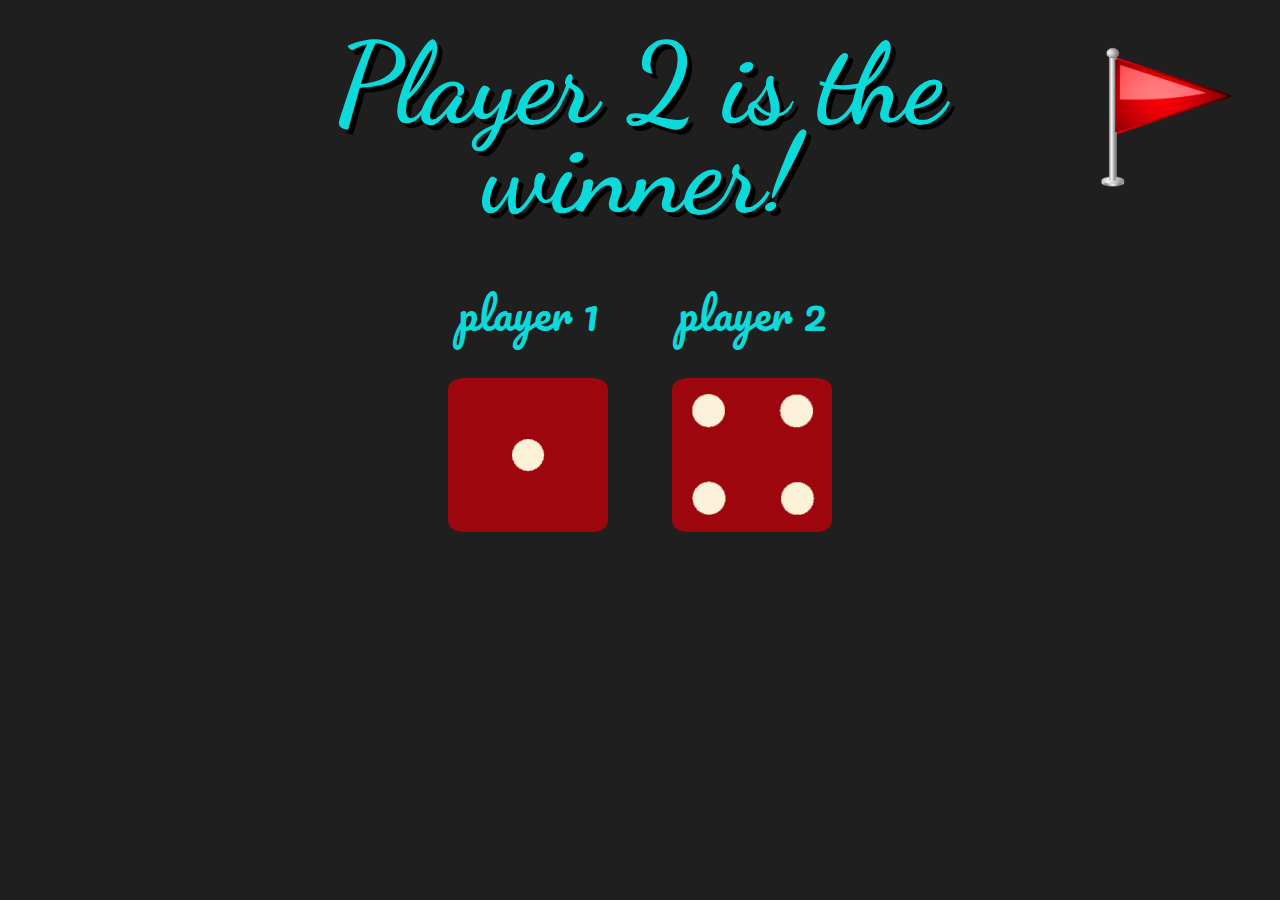
==== DICE GAME/index.html @ a3c56ada "Add files via upload" ====
<!DOCTYPE html>
<html lang="en">
  <head>
    <meta charset="UTF-8" />
    <meta http-equiv="X-UA-Compatible" content="IE=edge" />
    <meta name="viewport" content="width=device-width, initial-scale=1.0" />
    <title>Dice game</title>
    <!-- fonts -->
    <link rel="preconnect" href="https://fonts.googleapis.com" />
    <link rel="preconnect" href="https://fonts.gstatic.com" crossorigin />
    <link
      href="https://fonts.googleapis.com/css2?family=Dancing+Script:wght@700&family=Pacifico&display=swap"
      rel="stylesheet"
    />

    <!-- style sheets  -->
    <link rel="stylesheet" href="styles/style.css" />
  </head>
  <body>
    <section>
      <!-------------------------- title -->

      <div class="title-container">
        <img src="images\flag.png" class="flag hidden" alt="" srcset="" />
        <h1>Refresh Me</h1>
        <img src="images\flag.png" class="flag hidden" alt="" srcset="" />
      </div>
      <!-------------------------- dices -->
      <div class="dice-container">
        <div>
          <h2>player 1</h2>
          <img src="images\dice6.png" class="dice-img" alt="" />
        </div>
        <div>
          <h2>player 2</h2>
          <img src="images\dice6.png" class="dice-img" alt="" />
        </div>
      </div>
      <script src="scripts\index.js"></script>
      <div></div>
    </section>
  </body>
</html>
---- DICE GAME/styles/style.css ----
body {
  background-color: rgb(31, 31, 31);
  color: rgb(10, 218, 218);
}
/* -------------------- title section */
h1 {
  font-family: "Dancing Script", cursive;
  font-size: 7rem;
  text-shadow: 5px 5px black;
  line-height: 0.8;
  padding: 2rem 0 1rem 0;
  margin: 0px;
}
.title-container {
  display: flex;
  justify-content: center;
  text-align: center;
}
.flag {
  width: 10rem;
  height: 10rem;
  padding: 1.5rem 2rem;
  display: flex;
}
/* -------------------- dice section */
.dice-img {
  width: 10rem;
  height: 10rem;
  padding: 1.5rem 2rem;
  display: flex;
}

h2 {
  font-family: "Pacifico", cursive;
  font-size: 2.7rem;
  font-weight: 1;
  margin: 0px;
}
.dice-container {
  display: flex;
  justify-content: center;
  text-align: center;
  padding: 2.5rem 0px;
}
.hidden {
  visibility: hidden;
}
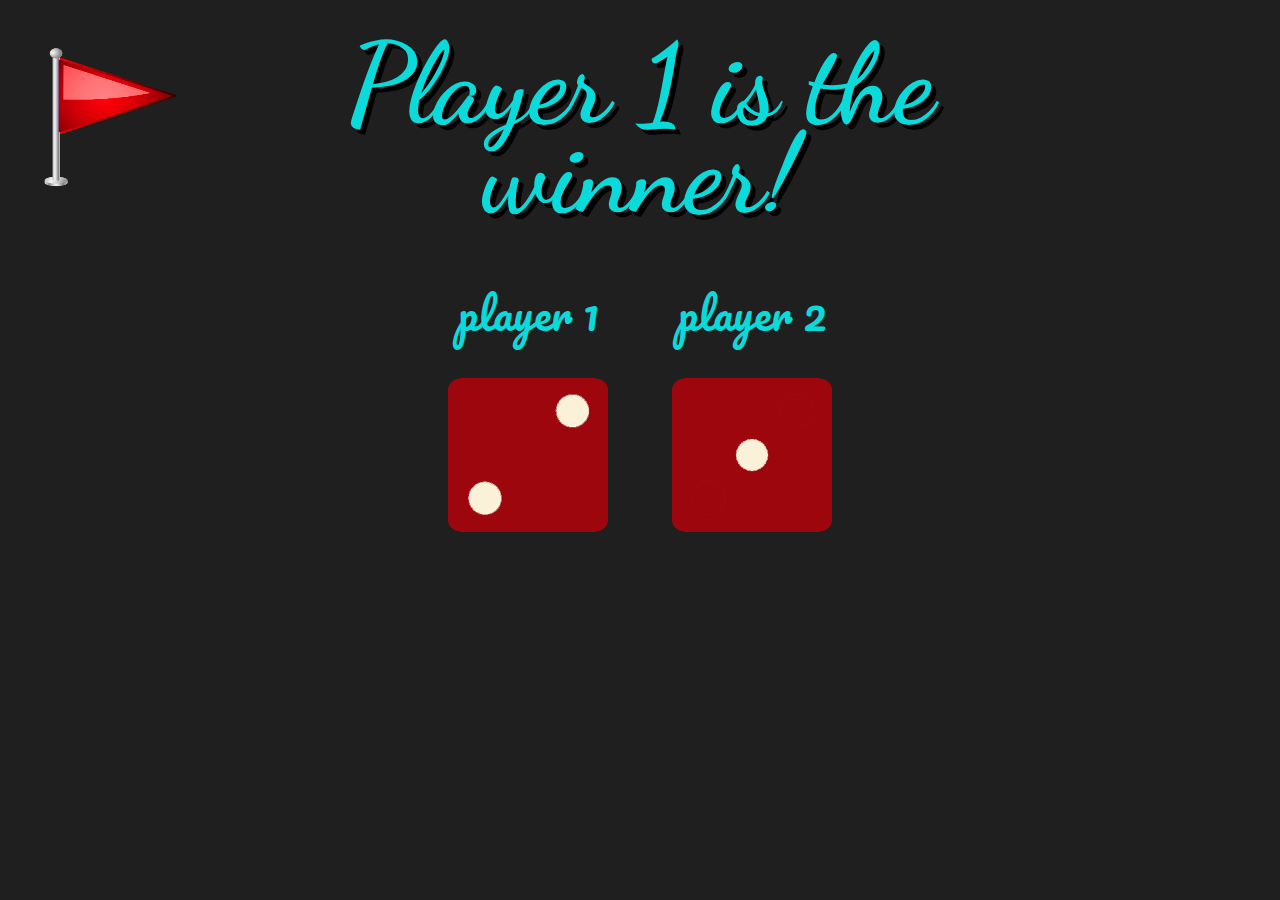
==== commit a7502d1f: "Update index.html" ====
--- a/DICE GAME/index.html
+++ b/DICE GAME/index.html
@@ -36,8 +36,8 @@
           <img src="images\dice6.png" class="dice-img" alt="" />
         </div>
       </div>
-      <script src="scripts\index.js"></script>
       <div></div>
     </section>
+   <script src="scripts\index.js"></script>
   </body>
 </html>
